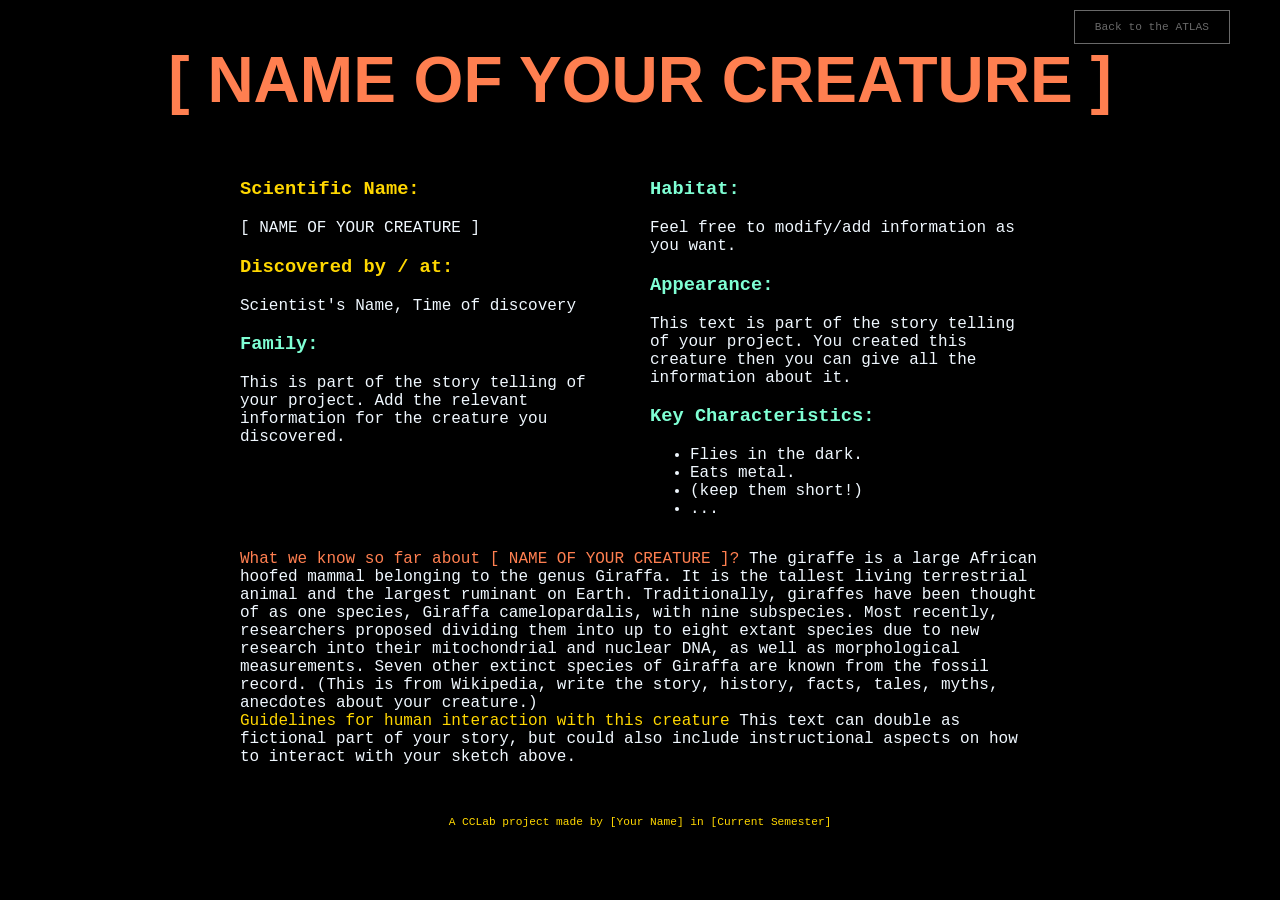
==== projectA/index.html @ b77058c4 "Initial commit" ====
<!DOCTYPE html>
<html>

<head>
    <title>[ NAME OF YOUR CREATURE ]</title>
    <link rel="stylesheet" type="text/css" href="style.css">
    <script src="lib/p5.js"></script>
</head>

<body>
    <div id="title-wrapper">
        <h1 class="headline red">[ NAME OF YOUR CREATURE ]</h1>
    </div>
    <div id="main-wrapper">
        <div id="p5-canvas-container">
            <!-- <img src="projectA-view.png" alt=""> -->
        </div>
        <div class="two-columns">
            <div class="left">
                <h3 class="yellow">Scientific Name:</h3>
                <p>[ NAME OF YOUR CREATURE ]</p>

                <h3 class="yellow">Discovered by / at:</h3>
                <p>Scientist's Name, Time of discovery</p>

                <h3 class="green">Family:</h3>
                <p>This is part of the story telling of your project. Add the relevant information for the creature you discovered.</p>
            </div>
            <div class="right">
                <h3 class="green">Habitat:</h3>
                <p>Feel free to modify/add information as you want.</p>

                <h3 class="green">Appearance:</h3>
                <p>This text is part of the story telling of your project. You created this creature then you can give all the information about it.</p>
                
                <h3 class="green">Key Characteristics:</h3>
                <ul>
                    <li>Flies in the dark.</li>
                    <li>Eats metal.</li>
                    <li>(keep them short!)</li>
                    <li>...</li>
                </ul>
            </div>
        </div>
        <div class="one-column">
            <p>
                <span class="red">What we know so far about [ NAME OF YOUR CREATURE ]?</span>
                The giraffe is a large African hoofed mammal belonging to the genus Giraffa. It is the tallest living terrestrial animal and the largest ruminant on Earth. Traditionally, giraffes have been thought of as one species, Giraffa camelopardalis, with nine subspecies. Most recently, researchers proposed dividing them into up to eight extant species due to new research into their mitochondrial and nuclear DNA, as well as morphological measurements. Seven other extinct species of Giraffa are known from the fossil record. (This is from Wikipedia, write the story, history, facts, tales, myths, anecdotes about your creature.)
                <br>
                <span class="yellow">Guidelines for human interaction with this creature</span> This text can double as fictional part of your story, but could also include instructional aspects on how to interact with your sketch above.
            </p>
        </div>
    </div>
    <div id="home"><a href=" https://www.cclab.work/atlas">Back to the ATLAS</a></div>
    <div id="footer" class="yellow">
        <p>A CCLab project made by [Your Name] in [Current Semester]</p>
    </div>


    <script src="sketch.js"></script>
</body>

</html>
---- projectA/style.css ----
body {
    background-color: black;
    color: aliceblue;
    font-family: 'Courier New', Courier, monospace;
    font-size: 1em;
}

/* title */
#title-wrapper {
    text-align: center;
}
.headline {
    font-size: 4em;
    font-family: 'Lucida Sans', 'Lucida Sans Regular', 'Lucida Grande', 'Lucida Sans Unicode', Geneva, Verdana, sans-serif;
    font-weight: 600;
}

/* main content */
#main-wrapper {
    width: 800px;
    position: relative;
    margin: auto;
}

.red {
    color: coral;
}

.green {
    color: aquamarine;
}

.yellow {
    color: gold;
}


.two-columns{
    display: flex;
}
.left {
    width: 50%;
    padding: 0px 10px 0px 0px; 
}

.right {
    width: 50%;
    padding: 0px 0px 0px 10px;
}


#footer {
    text-align: center;
    font-size: 0.7em;
    margin-top: 50px;
    padding-bottom: 40px;
}

/* Sketch placeholder */
#p5-canvas-container img{
    width: 800px;
}



/* home button */
#home a {
    position: fixed;
    right: 50px;
    top: 10px;
    padding: 10px 20px;
    color: dimgrey;
    border: solid dimgrey 0.5px;
    font-size: 0.7em;
    text-decoration: none;
}

#home a:hover {
    background-color: coral;
    color: black;
}
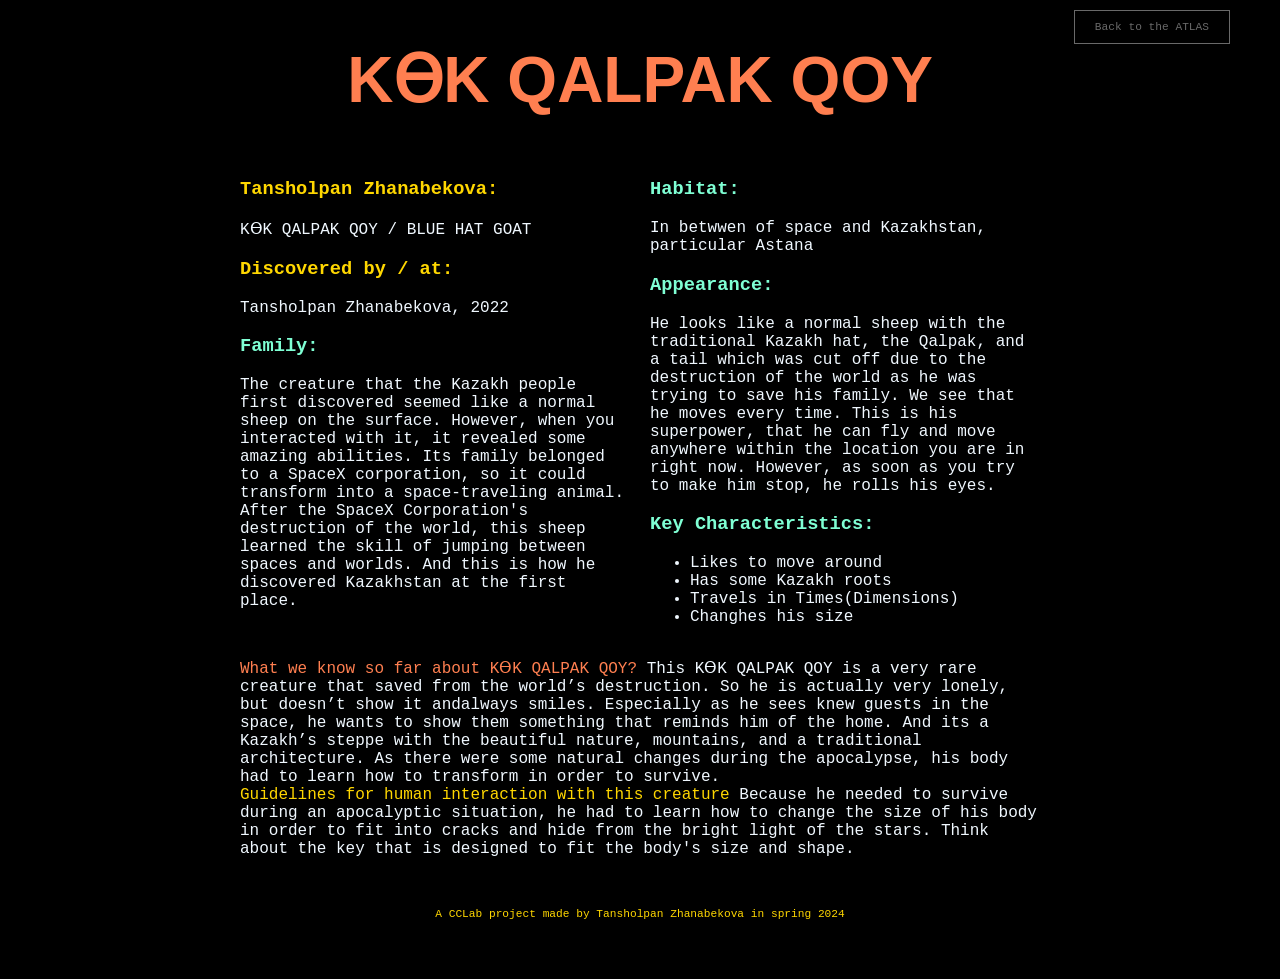
==== commit 91011c29: "Final Project A" ====
--- a/projectA/index.html
+++ b/projectA/index.html
@@ -2,58 +2,59 @@
 <html>
 
 <head>
-    <title>[ NAME OF YOUR CREATURE ]</title>
+    <title>KӨK QALPAK QOY</title>
     <link rel="stylesheet" type="text/css" href="style.css">
     <script src="lib/p5.js"></script>
 </head>
 
 <body>
     <div id="title-wrapper">
-        <h1 class="headline red">[ NAME OF YOUR CREATURE ]</h1>
+        <h1 class="headline red">KӨK QALPAK QOY</h1>
     </div>
     <div id="main-wrapper">
         <div id="p5-canvas-container">
-            <!-- <img src="projectA-view.png" alt=""> -->
+    
         </div>
         <div class="two-columns">
             <div class="left">
-                <h3 class="yellow">Scientific Name:</h3>
-                <p>[ NAME OF YOUR CREATURE ]</p>
+                <h3 class="yellow">Tansholpan Zhanabekova:</h3>
+                <p>KӨK QALPAK QOY / BLUE HAT GOAT</p>
 
                 <h3 class="yellow">Discovered by / at:</h3>
-                <p>Scientist's Name, Time of discovery</p>
+                <p>Tansholpan Zhanabekova, 2022</p>
 
                 <h3 class="green">Family:</h3>
-                <p>This is part of the story telling of your project. Add the relevant information for the creature you discovered.</p>
+                <p>The creature that the Kazakh people first discovered seemed like a normal sheep on the surface. However, when you interacted with it, it revealed some amazing abilities. Its family belonged to a SpaceX corporation, so it could transform into a space-traveling animal. After the SpaceX Corporation's destruction of the world, this sheep learned the skill of jumping between spaces and worlds. And this is how he discovered Kazakhstan at the first place. </p>
             </div>
             <div class="right">
                 <h3 class="green">Habitat:</h3>
-                <p>Feel free to modify/add information as you want.</p>
+                <p>In betwwen of space and Kazakhstan, particular Astana</p>
 
                 <h3 class="green">Appearance:</h3>
-                <p>This text is part of the story telling of your project. You created this creature then you can give all the information about it.</p>
+                <p>He looks like a normal sheep with the traditional Kazakh hat, the Qalpak, and a tail which was cut off due to the destruction of the world as he was trying to save his family. We see that he moves every time. This is his superpower, that he can fly and move anywhere within the location you are in right now. However, as soon as you try to make him stop, he rolls his eyes.</p>
                 
                 <h3 class="green">Key Characteristics:</h3>
                 <ul>
-                    <li>Flies in the dark.</li>
-                    <li>Eats metal.</li>
-                    <li>(keep them short!)</li>
-                    <li>...</li>
+                    <li>Likes to move around</li>
+                    <li>Has some Kazakh roots</li>
+                    <li>Travels in Times(Dimensions)</li>
+                    <li>Changhes his size</li>
                 </ul>
             </div>
         </div>
         <div class="one-column">
             <p>
-                <span class="red">What we know so far about [ NAME OF YOUR CREATURE ]?</span>
-                The giraffe is a large African hoofed mammal belonging to the genus Giraffa. It is the tallest living terrestrial animal and the largest ruminant on Earth. Traditionally, giraffes have been thought of as one species, Giraffa camelopardalis, with nine subspecies. Most recently, researchers proposed dividing them into up to eight extant species due to new research into their mitochondrial and nuclear DNA, as well as morphological measurements. Seven other extinct species of Giraffa are known from the fossil record. (This is from Wikipedia, write the story, history, facts, tales, myths, anecdotes about your creature.)
+                <span class="red">What we know so far about KӨK QALPAK QOY?</span>
+                This KӨK QALPAK QOY is a very rare creature that saved from the world’s destruction. So he is actually very lonely, but doesn’t show it andalways smiles. Especially as he sees knew guests in the space, he wants to show them something that reminds him of the home.  And its a Kazakh’s steppe with the beautiful nature, mountains, and a traditional architecture. As there were some natural changes during the apocalypse, his body had to learn how to transform in order to survive. 
                 <br>
-                <span class="yellow">Guidelines for human interaction with this creature</span> This text can double as fictional part of your story, but could also include instructional aspects on how to interact with your sketch above.
+                <span class="yellow">Guidelines for human interaction with this creature</span> Because he needed to survive during an apocalyptic situation, he had to learn how to change the size of his body in order to fit into cracks and hide from the bright light of the stars. Think about the key that is designed to fit the body's size and shape.
+
             </p>
         </div>
     </div>
     <div id="home"><a href=" https://www.cclab.work/atlas">Back to the ATLAS</a></div>
     <div id="footer" class="yellow">
-        <p>A CCLab project made by [Your Name] in [Current Semester]</p>
+        <p>A CCLab project made by Tansholpan Zhanabekova in spring 2024 </p>
     </div>
 
 
